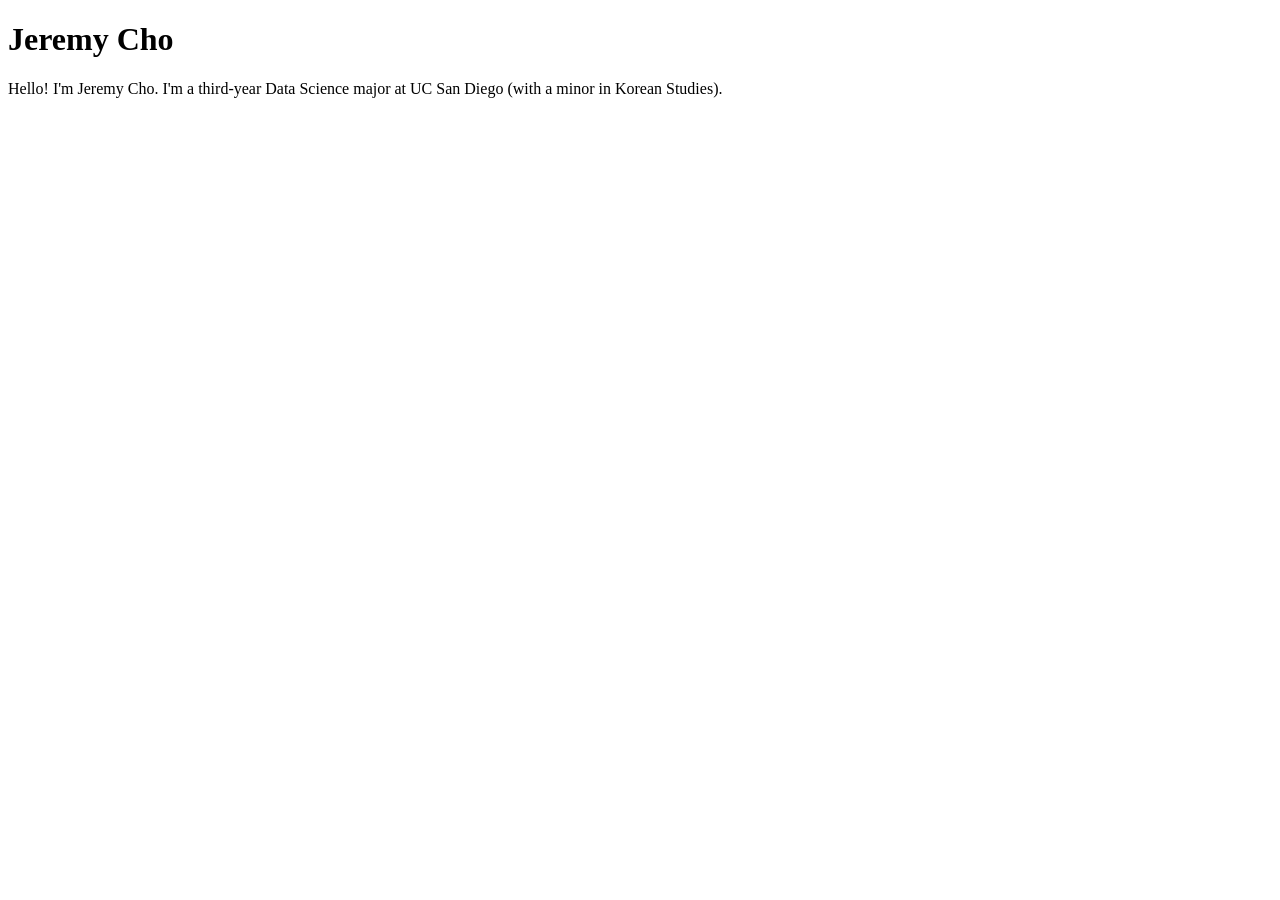
==== index.html @ 73c607e5 "index.html added" ====
<!doctype html>
<html lang="en">
  <head>
    <meta charset="UTF-8" />
    <meta name="viewport" content="width=device-width, initial-scale=1.0" />
    <title>Jeremy Cho - Portfolio</title>
  </head>
  <body>
    <h1>Jeremy Cho</h1>
    <p>
      Hello! I'm Jeremy Cho. I'm a third-year Data Science major at UC San Diego
      (with a minor in Korean Studies).
    </p>
  </body>
</html>
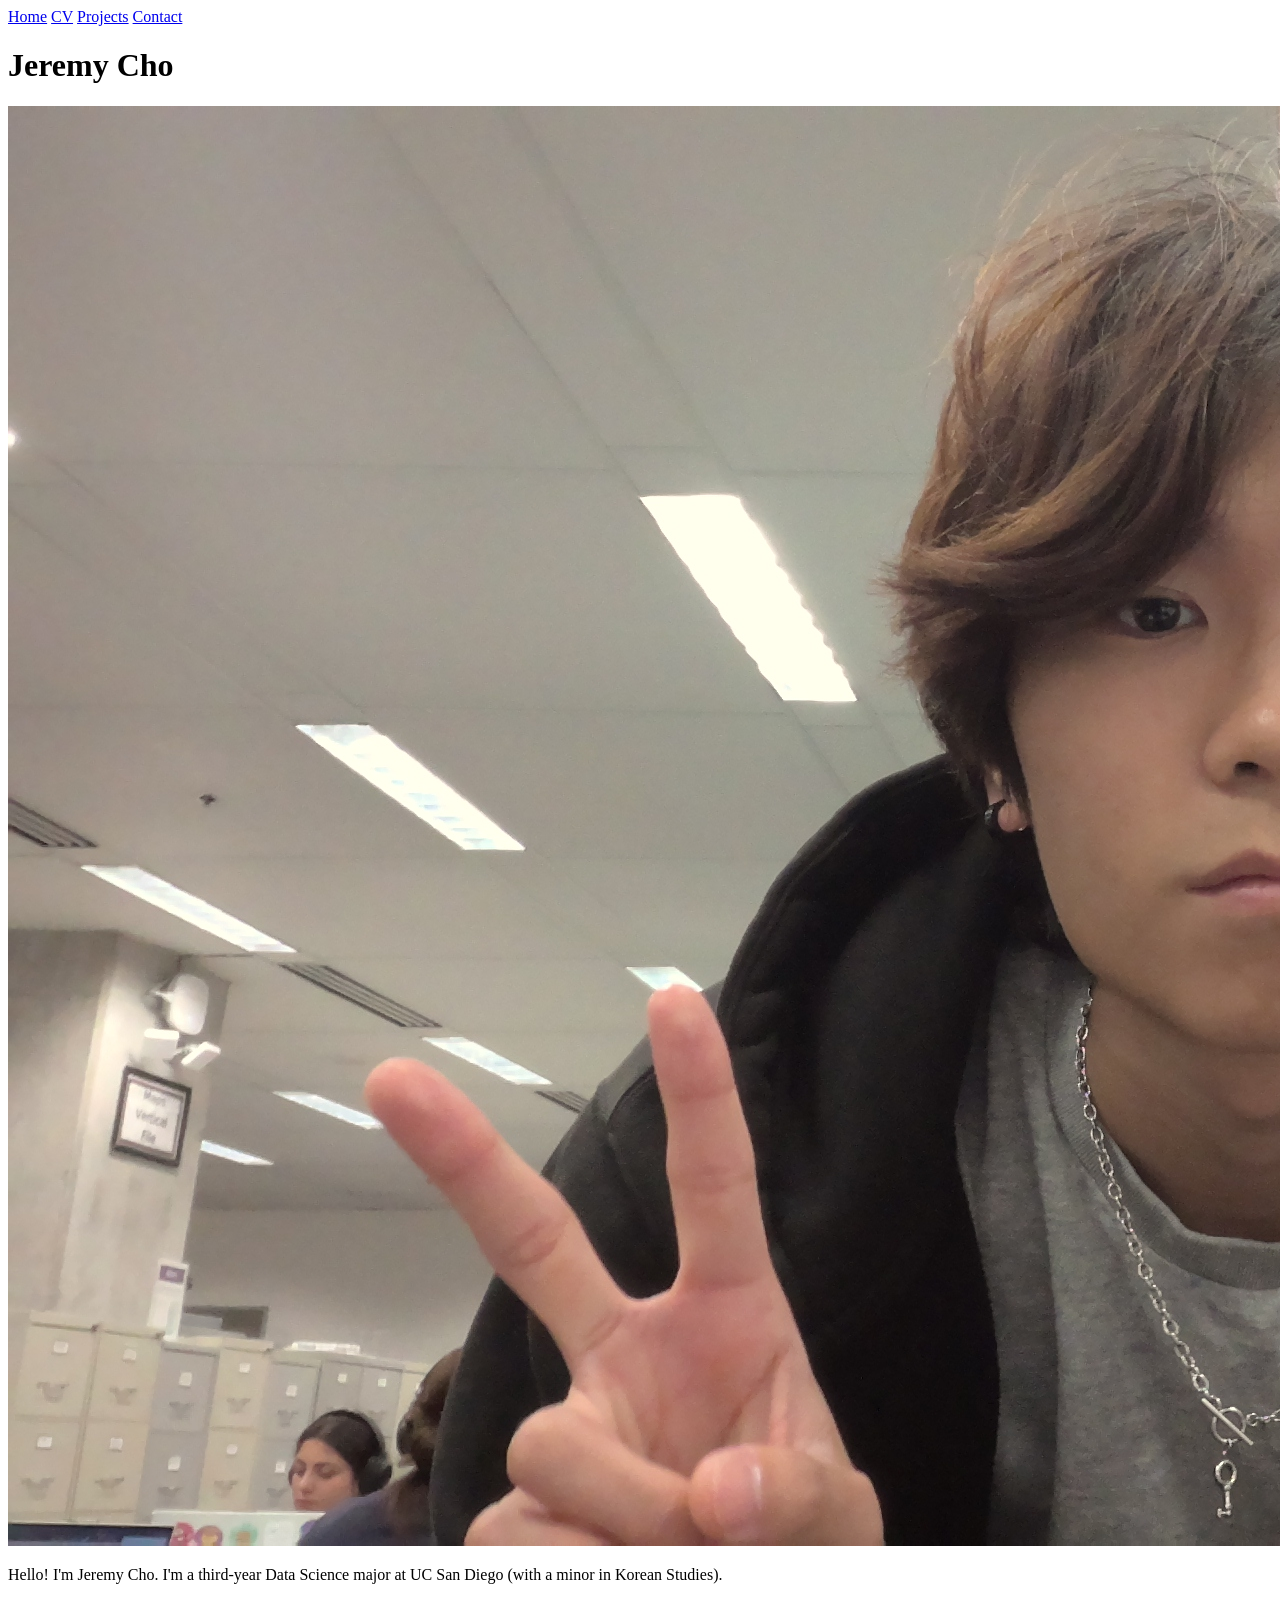
==== commit dbea59d1: "cv, projects, contact" ====
--- a/index.html
+++ b/index.html
@@ -6,7 +6,14 @@
     <title>Jeremy Cho - Portfolio</title>
   </head>
   <body>
+    <nav>
+      <a href="./index.html">Home</a>
+      <a href="CV/index.html">CV</a>
+      <a href="projects/index.html">Projects</a>
+      <a href="contact/index.html">Contact</a>
+    </nav>
     <h1>Jeremy Cho</h1>
+    <img class="home-img" src="images/jeremy.jpg" alt="Jeremy's Photo" />
     <p>
       Hello! I'm Jeremy Cho. I'm a third-year Data Science major at UC San Diego
       (with a minor in Korean Studies).
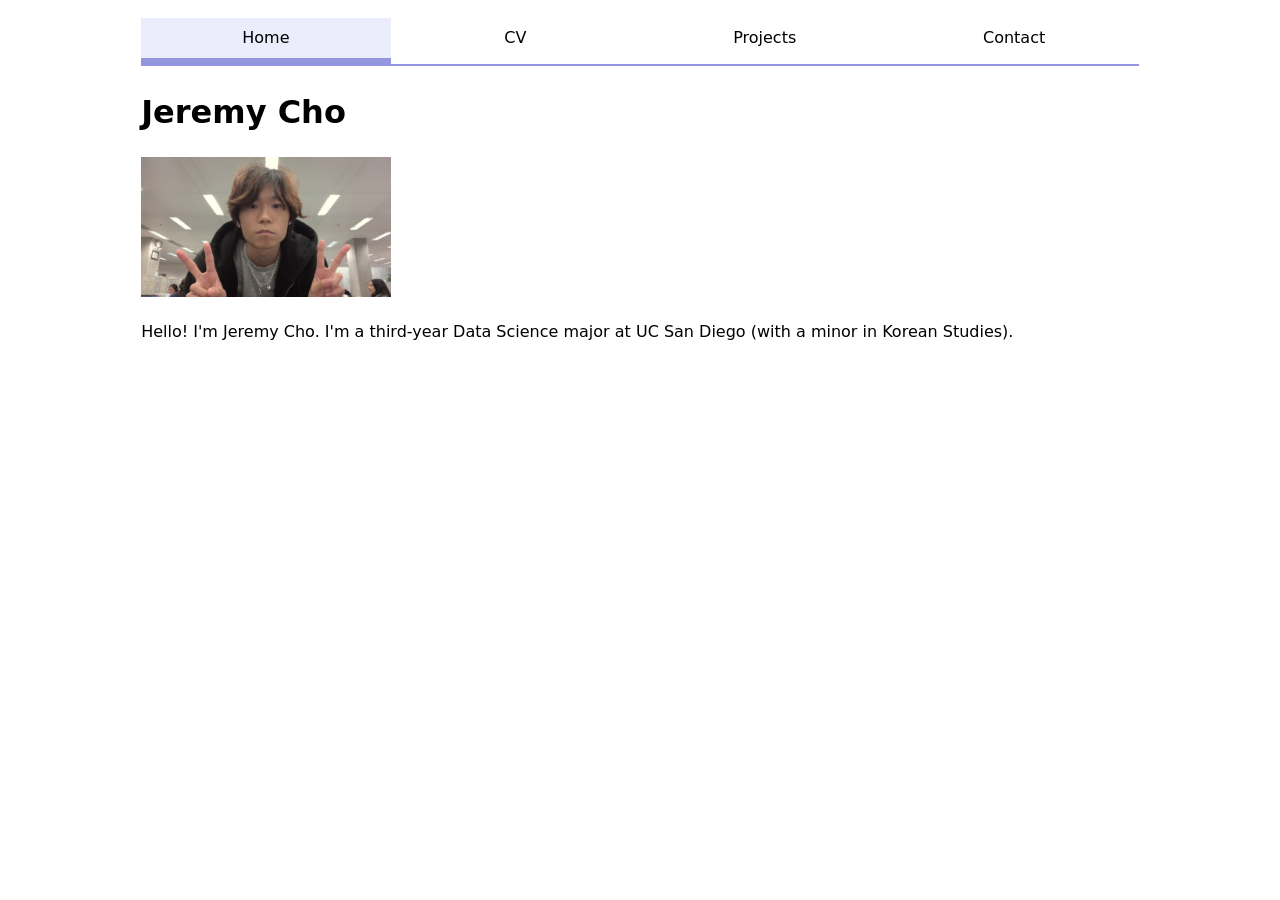
==== commit 02d70849: "nav and contact styling" ====
--- a/index.html
+++ b/index.html
@@ -4,13 +4,14 @@
     <meta charset="UTF-8" />
     <meta name="viewport" content="width=device-width, initial-scale=1.0" />
     <title>Jeremy Cho - Portfolio</title>
+    <link rel="stylesheet" href="style.css" />
   </head>
   <body>
     <nav>
-      <a href="./index.html">Home</a>
-      <a href="CV/index.html">CV</a>
-      <a href="projects/index.html">Projects</a>
-      <a href="contact/index.html">Contact</a>
+      <a class="current" href="./index.html">Home</a>
+      <a class="nav-item" href="CV/index.html">CV</a>
+      <a class="nav-item" href="projects/index.html">Projects</a>
+      <a class="nav-item" href="contact/index.html">Contact</a>
     </nav>
     <h1>Jeremy Cho</h1>
     <img class="home-img" src="images/jeremy.jpg" alt="Jeremy's Photo" />
--- a/style.css
+++ b/style.css
@@ -0,0 +1,79 @@
+:root {
+  --color-accent: oklch(0.2653 0.1052 282.43);
+}
+
+html {
+  accent-color: var(--color-accent);
+}
+
+body {
+  font: 100%/1.5 system-ui;
+  max-width: 100ch;
+  margin-inline: max(1em, (100% - 100ch) / 2);
+  padding: 1ch;
+}
+
+.home-img {
+  max-width: 25%;
+}
+
+nav {
+  display: flex;
+  border-bottom-width: 2px;
+  border-bottom-style: solid;
+  border-bottom-color: oklch(0.7 0.1052 282.43);
+  margin-bottom: 1ch;
+}
+
+nav a {
+  text-decoration: none;
+  color: inherit;
+  text-align: center;
+  padding: 0.5em;
+}
+
+.current {
+  flex: 1;
+  border-bottom-width: 0.4em;
+  border-bottom-style: solid;
+  border-bottom-color: inherit;
+  background-color: oklch(from var(--color-accent) 95% 5% h);
+}
+
+.nav-item {
+  flex: 1;
+}
+
+.nav-item:hover {
+  border-bottom-width: 0.4em;
+  border-bottom-style: solid;
+  border-bottom-color: var(--color-accent);
+  background-color: oklch(from var(--color-accent) 95% 5% h);
+}
+
+/* CONTACT PAGE STYLING */
+
+form {
+  font: inherit;
+}
+
+input {
+  display: block;
+  width: 100%;
+  box-sizing: border-box;
+}
+
+label {
+  display: block;
+  margin-block: 5px;
+}
+
+textarea {
+  display: block;
+  width: 100%;
+  box-sizing: border-box;
+}
+
+button {
+  display: block;
+}
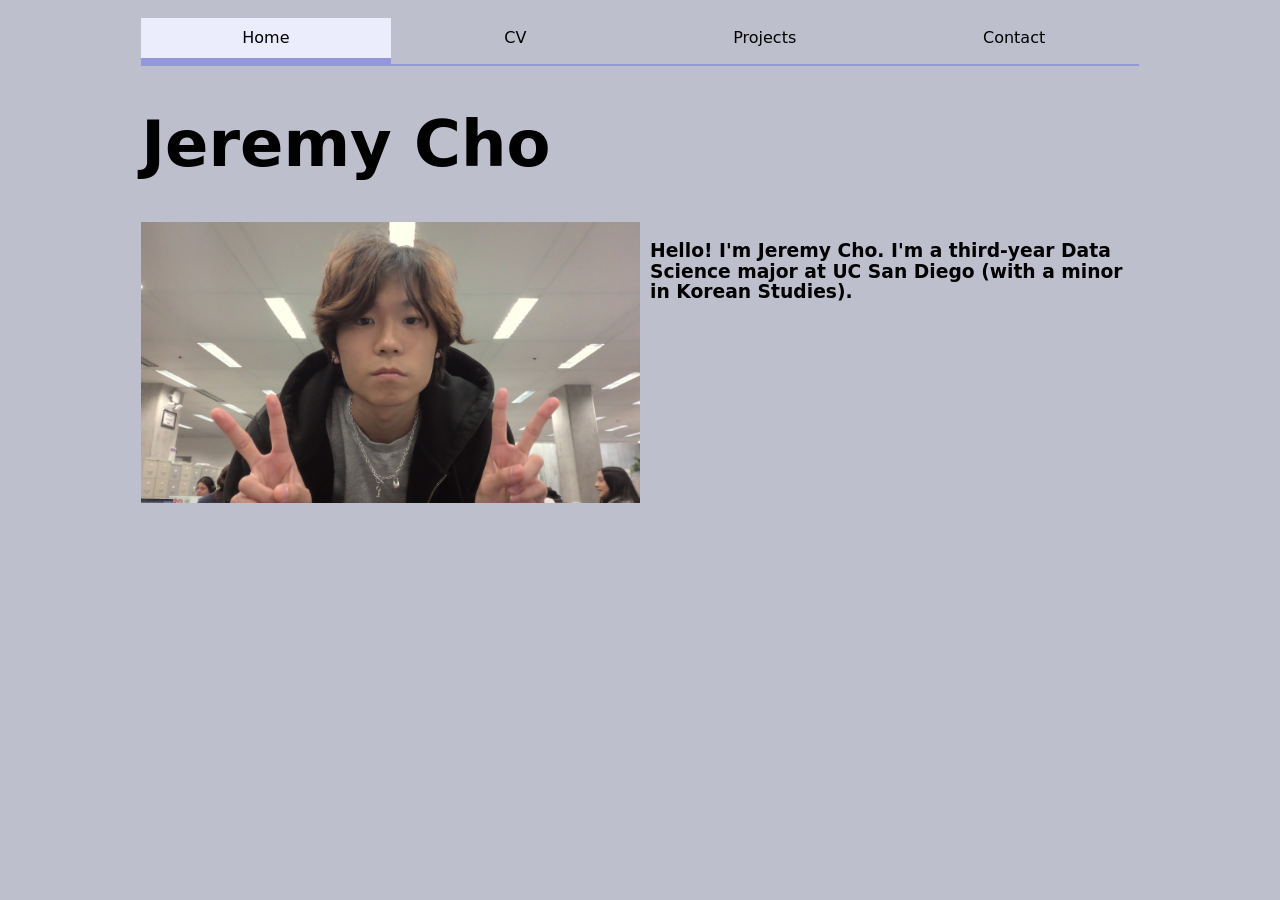
==== commit f031bc8d: "minor homepage styling" ====
--- a/index.html
+++ b/index.html
@@ -14,10 +14,12 @@
       <a class="nav-item" href="contact/index.html">Contact</a>
     </nav>
     <h1>Jeremy Cho</h1>
-    <img class="home-img" src="images/jeremy.jpg" alt="Jeremy's Photo" />
-    <p>
-      Hello! I'm Jeremy Cho. I'm a third-year Data Science major at UC San Diego
-      (with a minor in Korean Studies).
-    </p>
+    <div class="home">
+      <img class="home-img" src="images/jeremy.jpg" alt="Jeremy's Photo" />
+      <h3>
+        Hello! I'm Jeremy Cho. I'm a third-year Data Science major at UC San
+        Diego (with a minor in Korean Studies).
+      </h3>
+    </div>
   </body>
 </html>
--- a/style.css
+++ b/style.css
@@ -11,10 +11,16 @@
   max-width: 100ch;
   margin-inline: max(1em, (100% - 100ch) / 2);
   padding: 1ch;
+  background-color: oklch(0.8078 0.0201 284.49);
 }
 
 .home-img {
-  max-width: 25%;
+  max-width: 50%;
+}
+
+.home {
+  display: flex;
+  gap: 10px;
 }
 
 nav {
@@ -77,3 +83,46 @@
 button {
   display: block;
 }
+
+/* PROJECT PAGE STYLING */
+.projects {
+  display: grid;
+  grid-template-columns: repeat(auto-fill, minmax(15em, 1fr));
+  grid-template-rows: subgrid;
+  grid-row: span 3;
+  gap: 3em;
+}
+
+.proj-img {
+  display: block;
+  margin: auto;
+  width: 280px;
+  height: 150px;
+  object-fit: cover;
+}
+
+h1 {
+  line-height: 1.1;
+  font-size: 400%;
+}
+
+h2 {
+  line-height: 1.1;
+  margin: 0;
+}
+
+h3 {
+  line-height: 1.1;
+}
+
+h4 {
+  line-height: 1.1;
+}
+
+h5 {
+  line-height: 1.1;
+}
+
+h6 {
+  line-height: 1.1;
+}
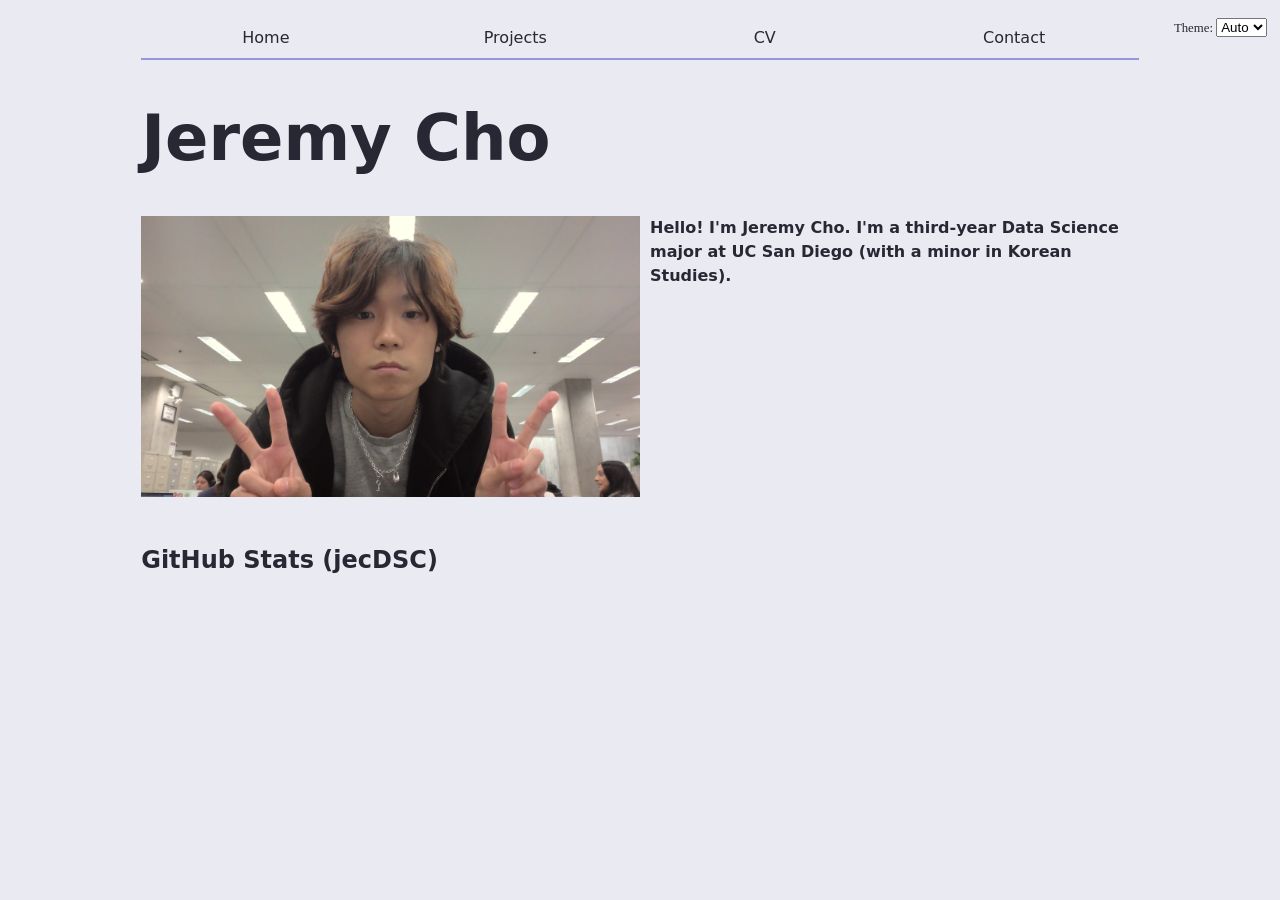
==== commit fd85d636: "adding js functionality" ====
--- a/index.html
+++ b/index.html
@@ -5,21 +5,22 @@
     <meta name="viewport" content="width=device-width, initial-scale=1.0" />
     <title>Jeremy Cho - Portfolio</title>
     <link rel="stylesheet" href="style.css" />
+    <script type="module" , src="global.js"></script>
+    <script src="index.js" type="module" defer></script>
   </head>
   <body>
-    <nav>
-      <a class="current" href="./index.html">Home</a>
-      <a class="nav-item" href="CV/index.html">CV</a>
-      <a class="nav-item" href="projects/index.html">Projects</a>
-      <a class="nav-item" href="contact/index.html">Contact</a>
-    </nav>
     <h1>Jeremy Cho</h1>
     <div class="home">
       <img class="home-img" src="images/jeremy.jpg" alt="Jeremy's Photo" />
-      <h3>
-        Hello! I'm Jeremy Cho. I'm a third-year Data Science major at UC San
-        Diego (with a minor in Korean Studies).
-      </h3>
+      <p class="intro">
+        <b
+          >Hello! I'm Jeremy Cho. I'm a third-year Data Science major at UC San
+          Diego (with a minor in Korean Studies).</b
+        >
+      </p>
     </div>
+
+    <h2 id="stats">GitHub Stats (jecDSC)</h2>
+    <div id="profile-stats"></div>
   </body>
 </html>
--- a/style.css
+++ b/style.css
@@ -1,9 +1,43 @@
 :root {
   --color-accent: oklch(0.2653 0.1052 282.43);
+  --bg-color: oklch(0.94 0.01 285);
+  --text-color: oklch(0.28 0.02 280);
+  --surface-color: color-mix(in oklch, var(--color-accent), white 92%);
 }
 
 html {
   accent-color: var(--color-accent);
+  color-scheme: light dark;
+}
+
+:root[data-theme="light"] {
+  color-scheme: light;
+  --bg-color: oklch(0.94 0.01 285);
+  --text-color: oklch(0.28 0.02 280);
+  --surface-color: color-mix(in oklch, var(--color-accent), white 92%);
+}
+
+:root[data-theme="dark"] {
+  color-scheme: dark;
+  --bg-color: oklch(0.19 0.015 280);
+  --text-color: oklch(0.93 0.015 285);
+  --surface-color: color-mix(in oklch, var(--color-accent), black 75%);
+}
+
+@media (prefers-color-scheme: dark) {
+  :root[data-theme="auto"] {
+    --bg-color: oklch(0.19 0.015 280);
+    --text-color: oklch(0.93 0.015 285);
+    --surface-color: color-mix(in oklch, var(--color-accent), black 75%);
+  }
+}
+
+@media (prefers-color-scheme: light) {
+  :root[data-theme="auto"] {
+    --bg-color: oklch(0.94 0.01 285);
+    --text-color: oklch(0.28 0.02 280);
+    --surface-color: color-mix(in oklch, var(--color-accent), white 92%);
+  }
 }
 
 body {
@@ -11,7 +45,8 @@
   max-width: 100ch;
   margin-inline: max(1em, (100% - 100ch) / 2);
   padding: 1ch;
-  background-color: oklch(0.8078 0.0201 284.49);
+  background-color: var(--bg-color);
+  color: var(--text-color);
 }
 
 .home-img {
@@ -27,8 +62,10 @@
   display: flex;
   border-bottom-width: 2px;
   border-bottom-style: solid;
-  border-bottom-color: oklch(0.7 0.1052 282.43);
+  border-bottom-color: var(--border-color);
   margin-bottom: 1ch;
+
+  --border-color: oklch(0.7 0.1052 282.43);
 }
 
 nav a {
@@ -43,7 +80,7 @@
   border-bottom-width: 0.4em;
   border-bottom-style: solid;
   border-bottom-color: inherit;
-  background-color: oklch(from var(--color-accent) 95% 5% h);
+  background-color: var(--surface-color);
 }
 
 .nav-item {
@@ -53,8 +90,26 @@
 .nav-item:hover {
   border-bottom-width: 0.4em;
   border-bottom-style: solid;
-  border-bottom-color: var(--color-accent);
-  background-color: oklch(from var(--color-accent) 95% 5% h);
+  border-bottom-color: var(--border-color);
+  background-color: color-mix(in oklch, var(--color-accent), canvas 85%);
+}
+
+label {
+  position: absolute;
+  top: 1em;
+  right: 1em;
+  font-size: 80%;
+  font-family: parent;
+}
+
+/* HOME PAGE STYLING */
+
+.intro {
+  margin-top: 0;
+}
+
+#stats {
+  margin-top: 50px;
 }
 
 /* CONTACT PAGE STYLING */
@@ -85,6 +140,7 @@
 }
 
 /* PROJECT PAGE STYLING */
+
 .projects {
   display: grid;
   grid-template-columns: repeat(auto-fill, minmax(15em, 1fr));
@@ -111,10 +167,6 @@
   margin: 0;
 }
 
-h3 {
-  line-height: 1.1;
-}
-
 h4 {
   line-height: 1.1;
 }
@@ -126,3 +178,22 @@
 h6 {
   line-height: 1.1;
 }
+
+/* CV PAGE STYLING */
+
+.cv {
+  display: flex;
+  justify-content: space-between;
+}
+
+.cv-sec {
+  margin-bottom: 75px;
+}
+
+.exp {
+  margin-bottom: 15px;
+}
+
+h3 {
+  line-height: 0.1;
+}
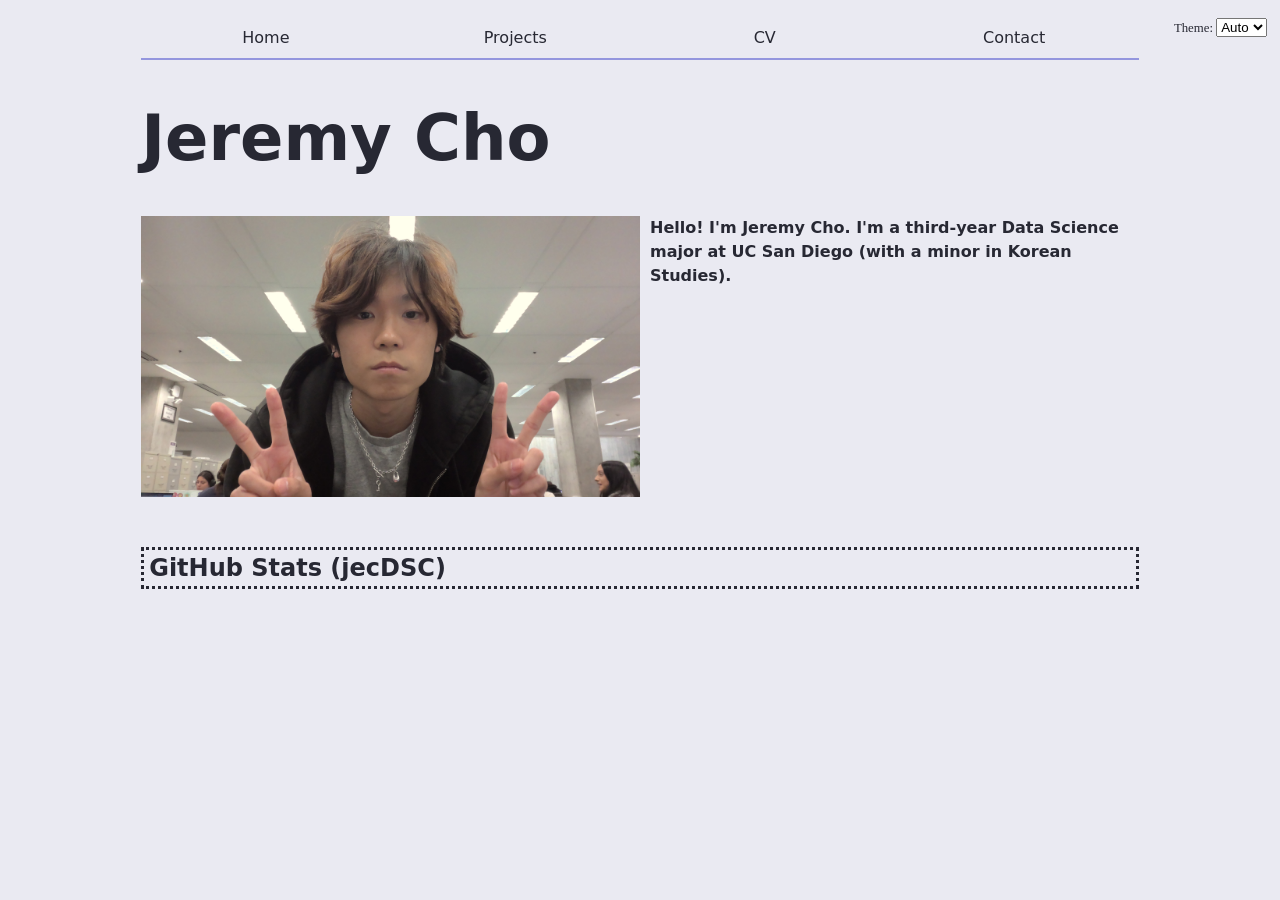
==== commit c8e3fefc: "display stats on home" ====
--- a/index.html
+++ b/index.html
@@ -20,7 +20,9 @@
       </p>
     </div>
 
-    <h2 id="stats">GitHub Stats (jecDSC)</h2>
-    <div id="profile-stats"></div>
+    <div id="stat-box">
+      <h2 id="stats">GitHub Stats (jecDSC)</h2>
+      <div id="profile-stats"></div>
+    </div>
   </body>
 </html>
--- a/style.css
+++ b/style.css
@@ -56,6 +56,7 @@
 .home {
   display: flex;
   gap: 10px;
+  margin-bottom: 50px;
 }
 
 nav {
@@ -108,8 +109,29 @@
   margin-top: 0;
 }
 
-#stats {
-  margin-top: 50px;
+#stat-box {
+  border-style: dotted;
+  padding: 5px;
+}
+
+dl.stats {
+  display: grid;
+  grid-template-columns: repeat(4, 1fr);
+  gap: 0.5rem 1rem;
+}
+
+dl.stats dt {
+  grid-row: 1;
+  margin: 0;
+  font-size: 150%;
+  font-weight: 600;
+}
+
+dl.stats dd {
+  grid-row: 2;
+  margin: 0;
+  font-size: 125%;
+  font-weight: 500;
 }
 
 /* CONTACT PAGE STYLING */
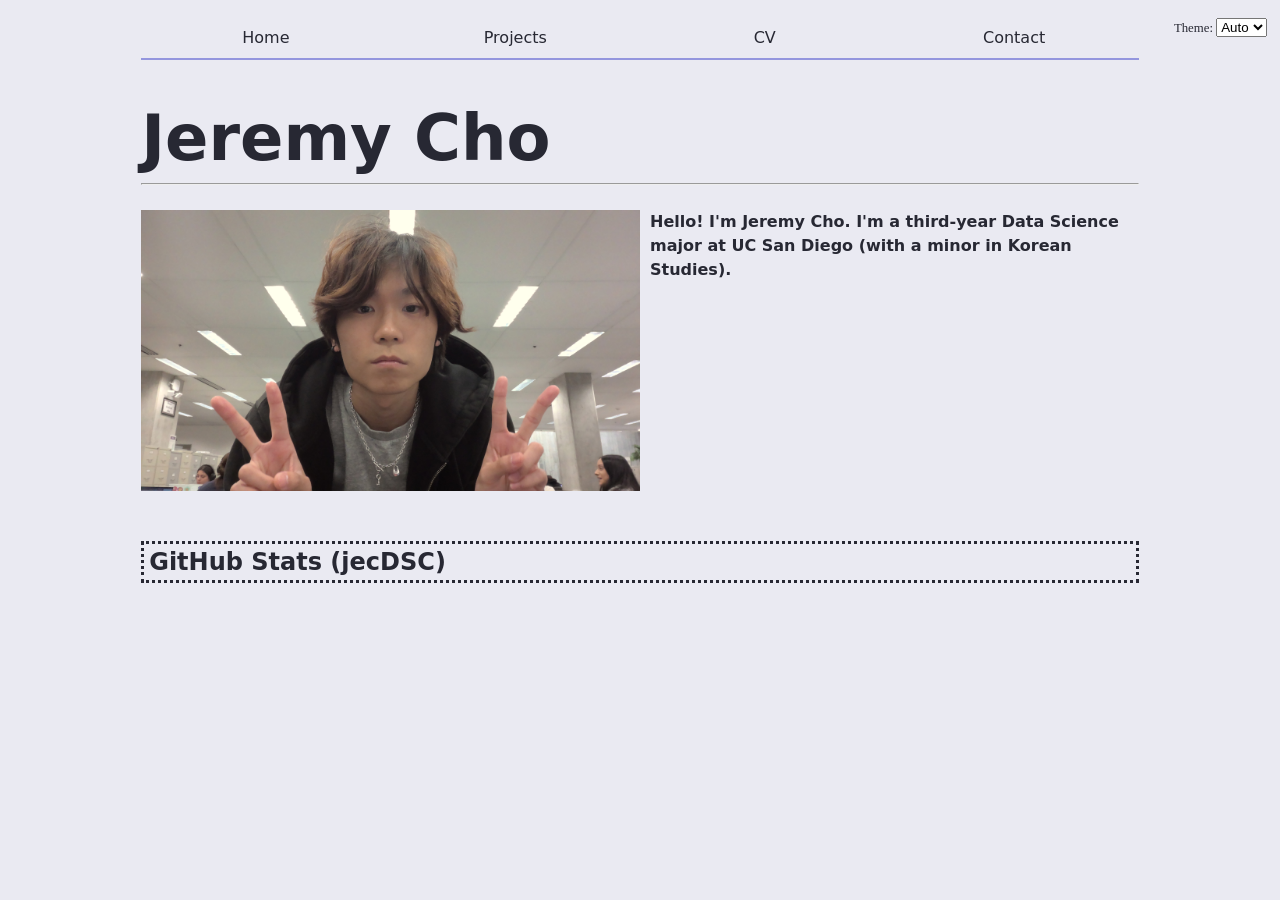
==== commit 2a24e8cb: "minor styling" ====
--- a/index.html
+++ b/index.html
@@ -10,6 +10,7 @@
   </head>
   <body>
     <h1>Jeremy Cho</h1>
+    <hr class="banner" />
     <div class="home">
       <img class="home-img" src="images/jeremy.jpg" alt="Jeremy's Photo" />
       <p class="intro">
--- a/style.css
+++ b/style.css
@@ -95,12 +95,16 @@
   background-color: color-mix(in oklch, var(--color-accent), canvas 85%);
 }
 
-label {
+label.color-scheme {
   position: absolute;
   top: 1em;
   right: 1em;
   font-size: 80%;
   font-family: parent;
+}
+
+hr.banner {
+  margin-bottom: 25px;
 }
 
 /* HOME PAGE STYLING */
@@ -182,6 +186,7 @@
 h1 {
   line-height: 1.1;
   font-size: 400%;
+  margin-bottom: 10px;
 }
 
 h2 {
